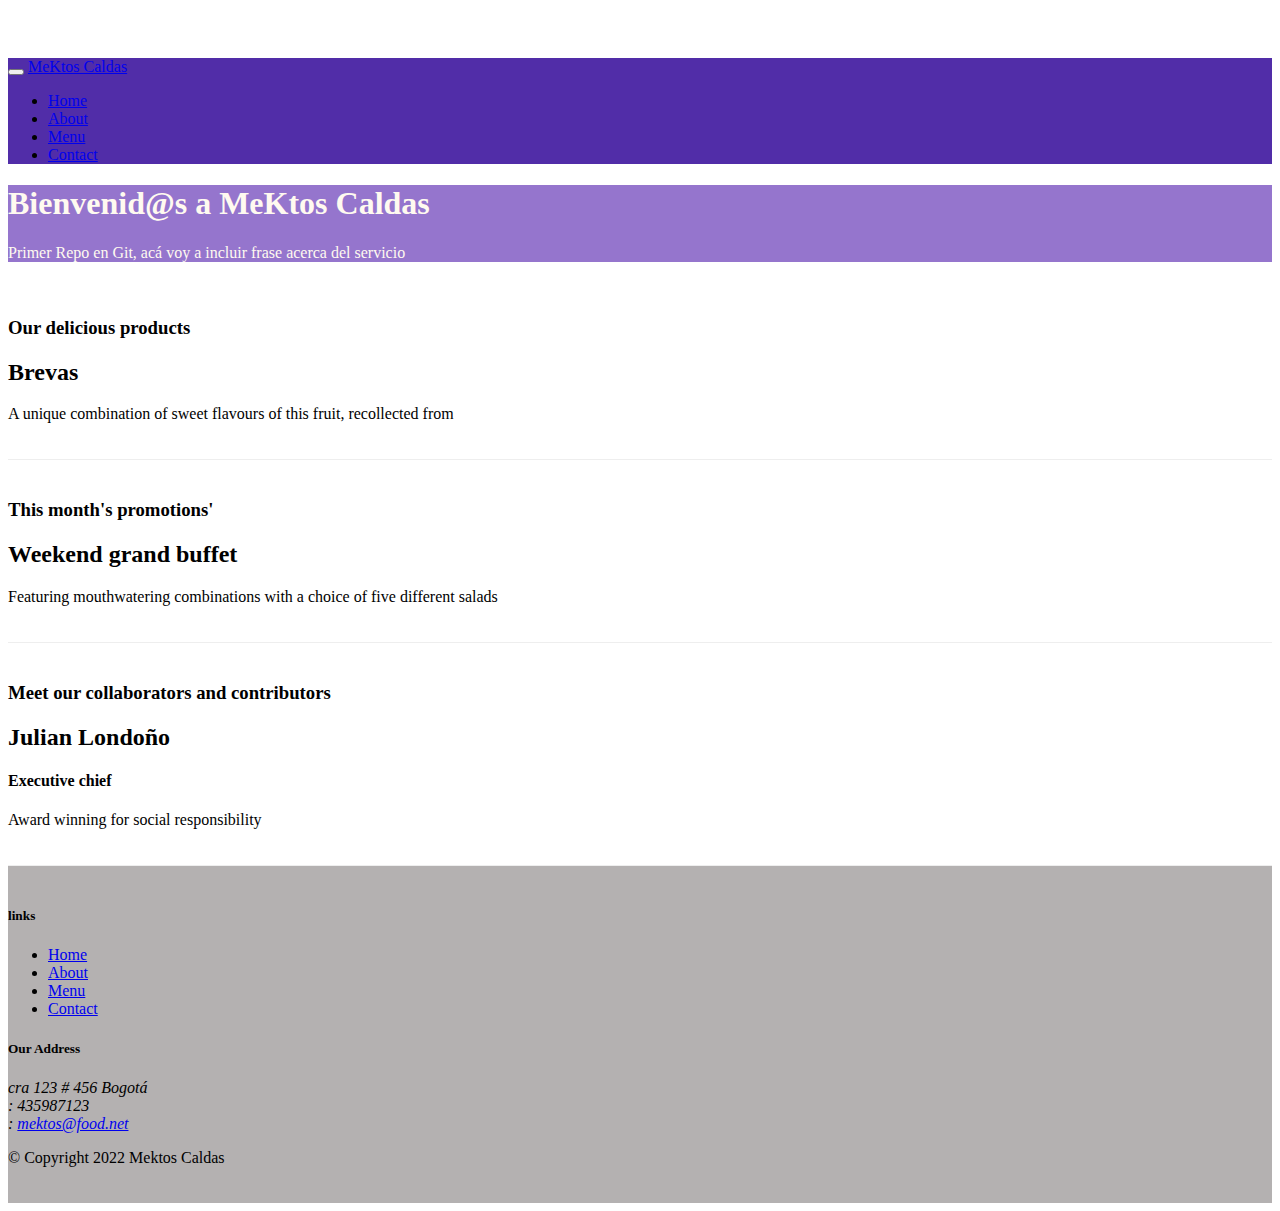
==== index.html @ a94ba514 "folders reorganized" ====
<html lang="en">

<head>
	<meta charset="utf-8">
	<meta name="viewport" content="width=device-width, initial-scale=1, shrink-to-fit=no">
	<meta http-equiv="x-ua-compatible" content="ie=edge">
	<!-- Bootstrap CSS -->
	<!--<link rel="stylesheet" href="https://cdn.jsdelivr.net/npm/bootstrap@4.0.0/dist/css/bootstrap.min.css" integrity="sha384-Gn5384xqQ1aoWXA+058RXPxPg6fy4IWvTNh0E263XmFcJlSAwiGgFAW/dAiS6JXm" crossorigin="anonymous"> -->

	<link rel="stylesheet" href="/css/bootstrap/bootstrap.min.css">
	<link rel="stylesheet" href="/font-awesome/css/font-awesome.min.css">
	<link rel="stylesheet" href="/css/bootstrap-social/bootstrap-social.css">
	<link rel="stylesheet" href="/css/styles.css">
	<title>MeKtos Caldas</title>

</head>

<body>
	<nav class="navbar navbar-dark navbar-expand-sm fixed-top">
		<!--de penultimo estaba "bg-primary" para el color, lo quité al modificar la clase navbar-dark, ahi esta el color-->
		<div class="container">
			<!--use this div to enclose everything on navigation bar, it's optional, in case not use, all elements will be displayed along all the navbar-->
			<button class="navbar-toggler" type="button" data-toggle="collapse" data-target="#Navbar">
				<!--the data-target element se encuentra mas abajo, se usa el id="Navbar" dentro del div que contiene la lista-->
				<span class="navbar-toggler-icon"></span>
			</button>
			<a class="navbar-brand mr-auto" href="#">MeKtos Caldas </a> <!--navbar-brand: class for company logo or brand-->
			<div class="collapse navbar-collapse" id="Navbar">
				<!--this is set to toggle menu on Xsmall screen-->
				<ul class="navbar-nav mr-auto">
					<!--mr auto: push contents to left (mr: margin right)-->
					<li class="nav-item active"><a class="nav-link" href="#"><span class="fa fa-home fa-lg"></span> Home</a></li> <!--nav-item: set links horizontally / the active class highlights the actual page-->
					<li class="nav-item"><a class="nav-link" href="./aboutus.html"><span class="fa fa-info fa-lg"></span> About</a></li>
					<li class="nav-item"><a class="nav-link" href="#"><span class="fa fa-list fa-lg"></span> Menu</a></li> <!--fa-list: its the icon/ fa-lg is the size(large)-->
					<li class="nav-item"><a class="nav-link" href="#"><span class="fa fa-address-card fa-lg"></span> Contact</a></li>
				</ul>
			</div>
		</div>
	</nav>
	<header class="jumbotron">
		<div class="container">
			<div class="row row-header">
				<!--added row-header as custom style in styles.css-->
				<div class="col-12 col-sm-6">
					<!--extraSmall screen uses whole screen and other the half-->
					<h1>Bienvenid@s a MeKtos Caldas</h1>
					<p>Primer Repo en Git, acá voy a incluir frase acerca del servicio</p>
				</div>
				<div class="col-12 col-sm"></div> <!--this div will get the 6 columns left from Anterior -->
			</div>
		</div>
	</header>
	<div class="container">
		<div class="row row-content align-items-center">
			<!--row-content was added later, when created styles.css file, originally it was only row class; after I added the align items to align vertically-->
			<div class="col-12 col-sm-4 col-md-3">
				<!--here are 3 sizes of screen and the columns they use-->
				<h3>Our delicious products</h3>
			</div>
			<div class="col col-sm col-md">
				<!--example: the last one will use 9 columns on medium and large screen-->
				<h2>Brevas</h2>
				<p class="d-none d-sm-block">A unique combination of sweet flavours of this fruit, recollected from </p>
				<!--the d-none d-sm-block is to hide some large elements of Xsmall screens-->
			</div>
		</div>

		<div class="row row-content align-items-center">
			<div class="col-12 col-sm-4 col-md-3">
				<h3>This month's promotions'</h3>
			</div>
			<div class="col col-sm col-md">
				<h2>Weekend grand buffet</h2>
				<p class="d-none d-sm-block">Featuring mouthwatering combinations with a choice of five different salads</p>
			</div>
		</div>

		<div class="row row-content align-items-center">
			<div class="col-12 col-sm-4 order-sm-last col-md-3">
				<!--order-sm-last: to invert the order, set at left-->
				<h3>Meet our collaborators and contributors</h3>
			</div>
			<div class="col col-sm order-sm-first col-md">
				<!--order-sm-first: I putted to invert order, set at right-->
				<h2>Julian Londoño</h2>
				<h4>Executive chief</h4>
				<p class="d-none d-sm-block">Award winning for social responsibility</p>
			</div>
		</div>
	</div>
	<footer class="footer">
		<div class="container">
			<div class="row">
				<div class="col-4 offset-1 col-sm-2">
					<!--on extrasmall:4 columns on medium and large:2 columns, afer i set the offset to move 1 column-->
					<h5>links</h5>
					<ul class="list-unstyled">
						<li><a href="#">Home</a></li>
						<li><a href="./aboutus.html">About</a></li>
						<li><a href="#">Menu</a></li>
						<li><a href="#">Contact</a></li>
					</ul>
				</div>
				<div class="col-7 col-sm-5">
					<h5>Our Address</h5>
					<address>
						cra 123 # 456 Bogotá<br>
						<i class="fa fa-phone fa-lg"></i>: 435987123<br> <!--text "tel" was replaced by i tag-->
						<i class="fa fa-envelope fa-lg"></i>: <a href="mailto:mektos@food.net">mektos@food.net</a>
					</address>
				</div>
				<div class="col-12 col-sm-4 align-self-center">
					<!--on Xsmall will ocupy new line because there are already used the 12 columns by predecesor / after I added align-self-center to align on center of the row vertically-->
					<div class="text-center">
						<a href="http://google.com/+"><i class="fa fa-google-plus fa-lg"></i></a> <!--text "Google+" was replaced with <i> to show icon instead of text, after it was set as button with class"btn-social"-->
						<a href="http://www.facebook.com/profile.php?id="><i class="fa fa-facebook fa-lg"></i></a>
						<a href="http://www.linkedin.com/in/"><i class="fa fa-linkedin fa-lg"></i></a>
						<a href="http://twitter.com/"><i class="fa fa-twitter fa-lg"></i></a>
						<a href="http://youtube.com/"><i class="fa fa-youtube fa-lg"></i></a>
						<a href="mailto:"><i class="fa fa-envelope fa-lg"></i></a> <!--text "Mail" was replaced by i tag-->
					</div>
				</div>
			</div>
			<div class="row justify-content-center">
				<div class="col-auto">
					<!--place content on the center of div-->
					<p>© Copyright 2022 Mektos Caldas</p>
				</div>
			</div>
		</div>
	</footer>

<script src="https://code.jquery.com/jquery-3.2.1.slim.min.js" integrity="sha384-KJ3o2DKtIkvYIK3UENzmM7KCkRr/rE9/Qpg6aAZGJwFDMVNA/GpGFF93hXpG5KkN" crossorigin="anonymous"></script>
<script src="https://cdn.jsdelivr.net/npm/popper.js@1.12.9/dist/umd/popper.min.js" integrity="sha384-ApNbgh9B+Y1QKtv3Rn7W3mgPxhU9K/ScQsAP7hUibX39j7fakFPskvXusvfa0b4Q" crossorigin="anonymous"></script>
<script src="https://cdn.jsdelivr.net/npm/bootstrap@4.0.0/dist/js/bootstrap.min.js" integrity="sha384-JZR6Spejh4U02d8jOt6vLEHfe/JQGiRRSQQxSfFWpi1MquVdAyjUar5+76PVCmYl" crossorigin="anonymous"></script>


</body>

</html>
---- css/styles.css ----
.row-header {
    margin: 0px auto;
    padding: 0px;
}

.row-content {
    margin: 0px auto;
    padding: 20px 0px 20px 0px;
    border-bottom: 1px ridge;
    min-height: 140px;
}

.footer {
    background-color: #b4b1b1;
    margin: 0px auto;
    padding: 20px 0px 20px 0px;
}

.jumbotron {
    background: #9575CD;
    color: floralwhite;
}

.address {
    font-size: 80%;
    margin: 0px;
    color: #000000;
}
.container-about{
    margin-top: 0px;
    padding-top: 0px;
}

body{
    padding: 50px 0px 0px 0px;
    z-index: 0;
}

.navbar-dark {
    background-color: #512DA8;
}
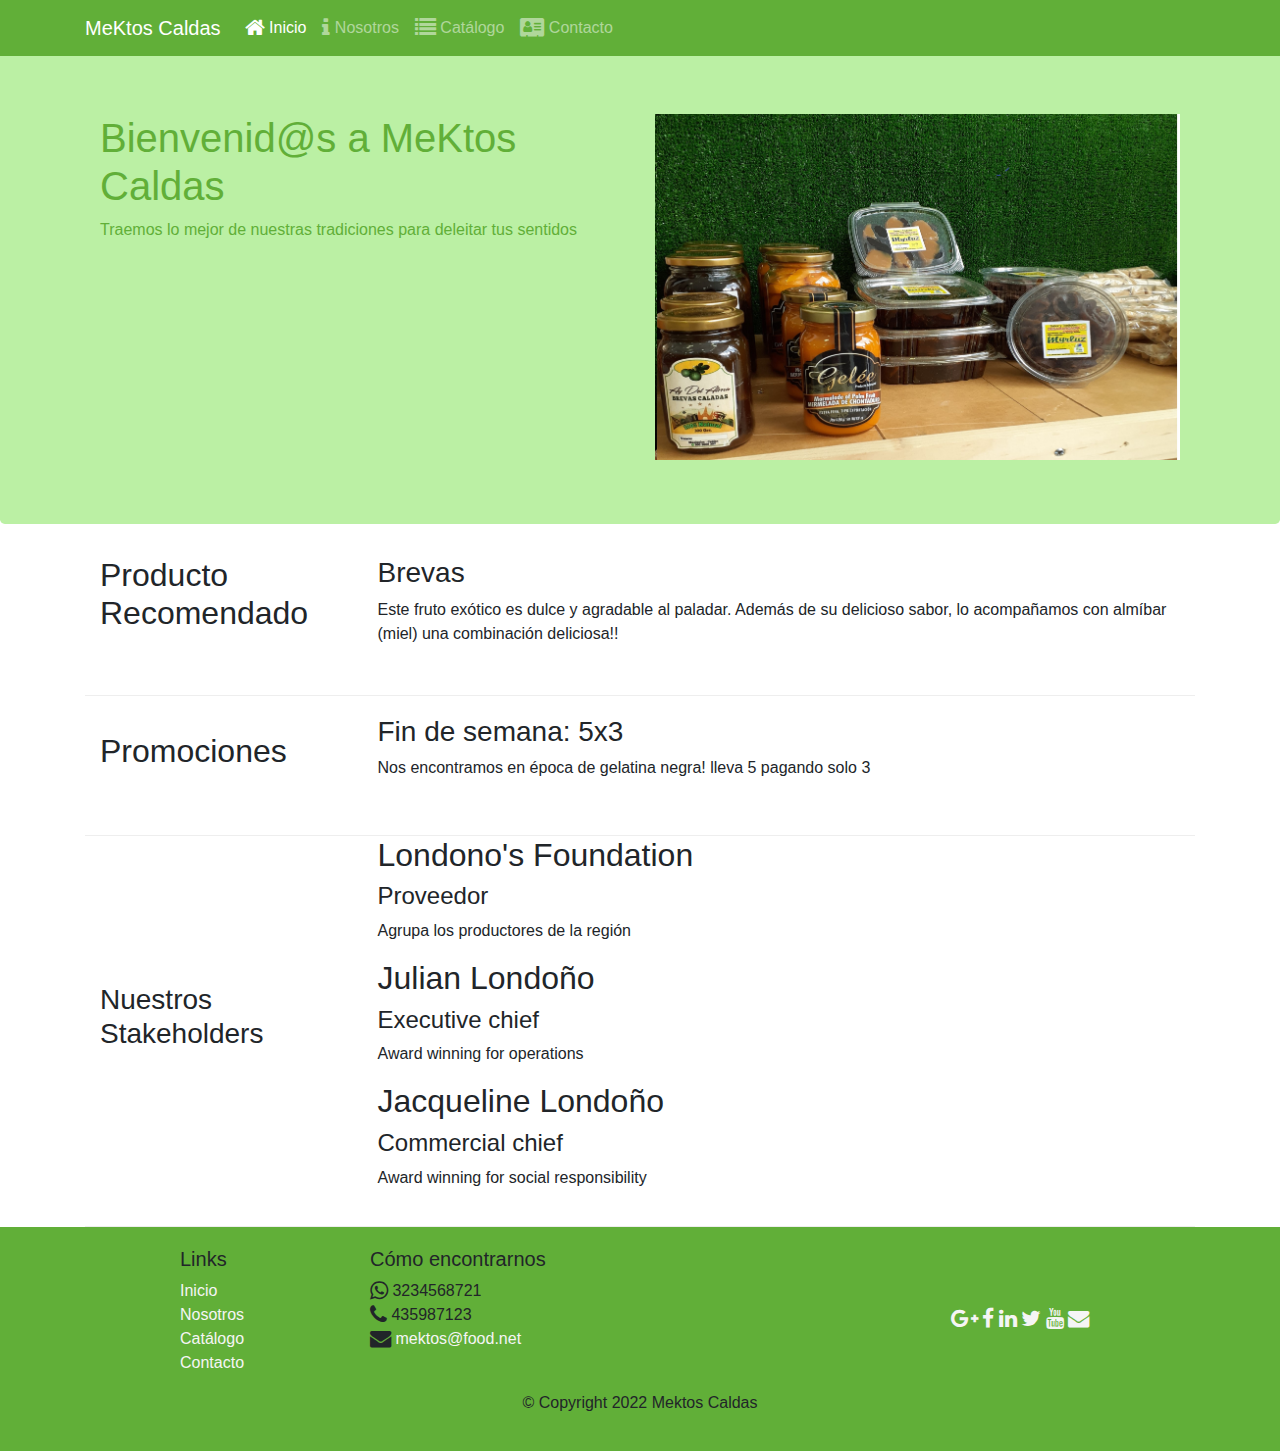
==== commit 4f25072d: "first version" ====
--- a/index.html
+++ b/index.html
@@ -7,10 +7,10 @@
 	<!-- Bootstrap CSS -->
 	<!--<link rel="stylesheet" href="https://cdn.jsdelivr.net/npm/bootstrap@4.0.0/dist/css/bootstrap.min.css" integrity="sha384-Gn5384xqQ1aoWXA+058RXPxPg6fy4IWvTNh0E263XmFcJlSAwiGgFAW/dAiS6JXm" crossorigin="anonymous"> -->
 
-	<link rel="stylesheet" href="/css/bootstrap/bootstrap.min.css">
-	<link rel="stylesheet" href="/font-awesome/css/font-awesome.min.css">
-	<link rel="stylesheet" href="/css/bootstrap-social/bootstrap-social.css">
-	<link rel="stylesheet" href="/css/styles.css">
+	<link rel="stylesheet" href="css/bootstrap/bootstrap.min.css"> <!--ensayo quitando el primer / en git pages funcionaba poniendolo-->
+	<link rel="stylesheet" href="font-awesome/css/font-awesome.min.css">
+	<link rel="stylesheet" href="css/bootstrap-social/bootstrap-social.css">
+	<link rel="stylesheet" href="css/styles.css">
 	<title>MeKtos Caldas</title>
 
 </head>
@@ -24,15 +24,15 @@
 				<!--the data-target element se encuentra mas abajo, se usa el id="Navbar" dentro del div que contiene la lista-->
 				<span class="navbar-toggler-icon"></span>
 			</button>
-			<a class="navbar-brand mr-auto" href="#">MeKtos Caldas </a> <!--navbar-brand: class for company logo or brand-->
+			<a class="navbar-brand" href="#">MeKtos Caldas </a> <!--navbar-brand: class for company logo or brand-->
 			<div class="collapse navbar-collapse" id="Navbar">
 				<!--this is set to toggle menu on Xsmall screen-->
 				<ul class="navbar-nav mr-auto">
 					<!--mr auto: push contents to left (mr: margin right)-->
-					<li class="nav-item active"><a class="nav-link" href="#"><span class="fa fa-home fa-lg"></span> Home</a></li> <!--nav-item: set links horizontally / the active class highlights the actual page-->
-					<li class="nav-item"><a class="nav-link" href="./aboutus.html"><span class="fa fa-info fa-lg"></span> About</a></li>
-					<li class="nav-item"><a class="nav-link" href="#"><span class="fa fa-list fa-lg"></span> Menu</a></li> <!--fa-list: its the icon/ fa-lg is the size(large)-->
-					<li class="nav-item"><a class="nav-link" href="#"><span class="fa fa-address-card fa-lg"></span> Contact</a></li>
+					<li class="nav-item active"><a class="nav-link" href="#"><span class="fa fa-home fa-lg"></span> Inicio</a></li> <!--nav-item: set links horizontally / the active class highlights the actual page-->
+					<li class="nav-item"><a class="nav-link" href="./aboutmekatos.html"><span class="fa fa-info fa-lg"></span> Nosotros</a></li>
+					<li class="nav-item"><a class="nav-link" href="#"><span class="fa fa-list fa-lg"></span> Catálogo</a></li> <!--fa-list: its the icon/ fa-lg is the size(large)-->
+					<li class="nav-item"><a class="nav-link" href="#"><span class="fa fa-address-card fa-lg"></span> Contacto</a></li>
 				</ul>
 			</div>
 		</div>
@@ -44,47 +44,54 @@
 				<div class="col-12 col-sm-6">
 					<!--extraSmall screen uses whole screen and other the half-->
 					<h1>Bienvenid@s a MeKtos Caldas</h1>
-					<p>Primer Repo en Git, acá voy a incluir frase acerca del servicio</p>
+					<p>Traemos lo mejor de nuestras tradiciones para deleitar tus sentidos</p>
 				</div>
-				<div class="col-12 col-sm"></div> <!--this div will get the 6 columns left from Anterior -->
+				<div class="col-12 col-sm-6"><img src="images/chonta.jpg" /></div> <!--this div will get the 6 columns left from Anterior -->
 			</div>
 		</div>
 	</header>
 	<div class="container">
-		<div class="row row-content align-items-center">
-			<!--row-content was added later, when created styles.css file, originally it was only row class; after I added the align items to align vertically-->
+		<div class="row row-content">
+			<!--Para alinear verticalmente los elementos hidden este div:align-items-center (lo quité de linea anterior)-->
 			<div class="col-12 col-sm-4 col-md-3">
 				<!--here are 3 sizes of screen and the columns they use-->
-				<h3>Our delicious products</h3>
+				<h2>Producto Recomendado</h2>
 			</div>
 			<div class="col col-sm col-md">
 				<!--example: the last one will use 9 columns on medium and large screen-->
-				<h2>Brevas</h2>
-				<p class="d-none d-sm-block">A unique combination of sweet flavours of this fruit, recollected from </p>
+				<h3>Brevas</h3>
+				<p class="d-none d-sm-block">Este fruto exótico es dulce y agradable al paladar. Además de su delicioso sabor, lo acompañamos con almíbar (miel) una combinación deliciosa!! </p>
 				<!--the d-none d-sm-block is to hide some large elements of Xsmall screens-->
 			</div>
 		</div>
 
 		<div class="row row-content align-items-center">
 			<div class="col-12 col-sm-4 col-md-3">
-				<h3>This month's promotions'</h3>
+				<h2>Promociones</h2>
 			</div>
 			<div class="col col-sm col-md">
-				<h2>Weekend grand buffet</h2>
-				<p class="d-none d-sm-block">Featuring mouthwatering combinations with a choice of five different salads</p>
+				<h3>Fin de semana: 5x3</h3>
+				<p class="d-none d-sm-block">Nos encontramos en época de gelatina negra! lleva 5 pagando solo 3</p>
 			</div>
 		</div>
 
 		<div class="row row-content align-items-center">
-			<div class="col-12 col-sm-4 order-sm-last col-md-3">
-				<!--order-sm-last: to invert the order, set at left-->
-				<h3>Meet our collaborators and contributors</h3>
+			<div class="col-12 col-sm-4 col-md-3">
+				<!--Para poner el elemento anterior a la derecha, usar: order-sm-last antes de col-md-->
+				<h3>Nuestros Stakeholders</h3>
 			</div>
-			<div class="col col-sm order-sm-first col-md">
-				<!--order-sm-first: I putted to invert order, set at right-->
+			<div class="col col-sm col-md">
+				<!--Para poner el elemento anterior a la izquierda, usar: order-sm-first antes de col-md-->
+				<h2>Londono's Foundation</h2>
+				<h4>Proveedor</h4>
+				<p class="d-none d-sm-block">Agrupa los productores de la región</p>
 				<h2>Julian Londoño</h2>
 				<h4>Executive chief</h4>
+				<p class="d-none d-sm-block">Award winning for operations</p>
+				<h2>Jacqueline Londoño</h2>
+				<h4>Commercial chief</h4>
 				<p class="d-none d-sm-block">Award winning for social responsibility</p>
+
 			</div>
 		</div>
 	</div>
@@ -93,20 +100,20 @@
 			<div class="row">
 				<div class="col-4 offset-1 col-sm-2">
 					<!--on extrasmall:4 columns on medium and large:2 columns, afer i set the offset to move 1 column-->
-					<h5>links</h5>
+					<h5>Links</h5>
 					<ul class="list-unstyled">
-						<li><a href="#">Home</a></li>
-						<li><a href="./aboutus.html">About</a></li>
-						<li><a href="#">Menu</a></li>
-						<li><a href="#">Contact</a></li>
+						<li><a href="#">Inicio</a></li>
+						<li><a href="./aboutmekatos.html">Nosotros</a></li>
+						<li><a href="#">Catálogo</a></li>
+						<li><a href="#">Contacto</a></li>
 					</ul>
 				</div>
 				<div class="col-7 col-sm-5">
-					<h5>Our Address</h5>
+					<h5>Cómo encontrarnos</h5>
 					<address>
-						cra 123 # 456 Bogotá<br>
-						<i class="fa fa-phone fa-lg"></i>: 435987123<br> <!--text "tel" was replaced by i tag-->
-						<i class="fa fa-envelope fa-lg"></i>: <a href="mailto:mektos@food.net">mektos@food.net</a>
+						<i class="fa fa-whatsapp fa-lg"></i> 3234568721<br>
+						<i class="fa fa-phone fa-lg"></i> 435987123<br> <!--text "tel" was replaced by i tag-->
+						<i class="fa fa-envelope fa-lg"></i> <a href="mailto:mektos@food.net">mektos@food.net</a>
 					</address>
 				</div>
 				<div class="col-12 col-sm-4 align-self-center">
--- a/css/styles.css
+++ b/css/styles.css
@@ -5,20 +5,20 @@
 
 .row-content {
     margin: 0px auto;
-    padding: 20px 0px 20px 0px;
+    padding: 0px 0px 20px 0px;
     border-bottom: 1px ridge;
     min-height: 140px;
 }
 
 .footer {
-    background-color: #b4b1b1;
+    background-color: #61AF38;
     margin: 0px auto;
     padding: 20px 0px 20px 0px;
 }
 
 .jumbotron {
-    background: #9575CD;
-    color: floralwhite;
+    background: #BBF0A4;
+    color: #61AF38;
 }
 
 .address {
@@ -37,5 +37,19 @@
 }
 
 .navbar-dark {
-    background-color: #512DA8;
+    background-color: #61AF38;
+}
+
+a {
+    color: whitesmoke;
+}
+
+img {
+    max-width:100%;
+    max-height:100%;
+    display:block;
+}
+
+.breadcrumb {
+    background-color: #61AF38;
 }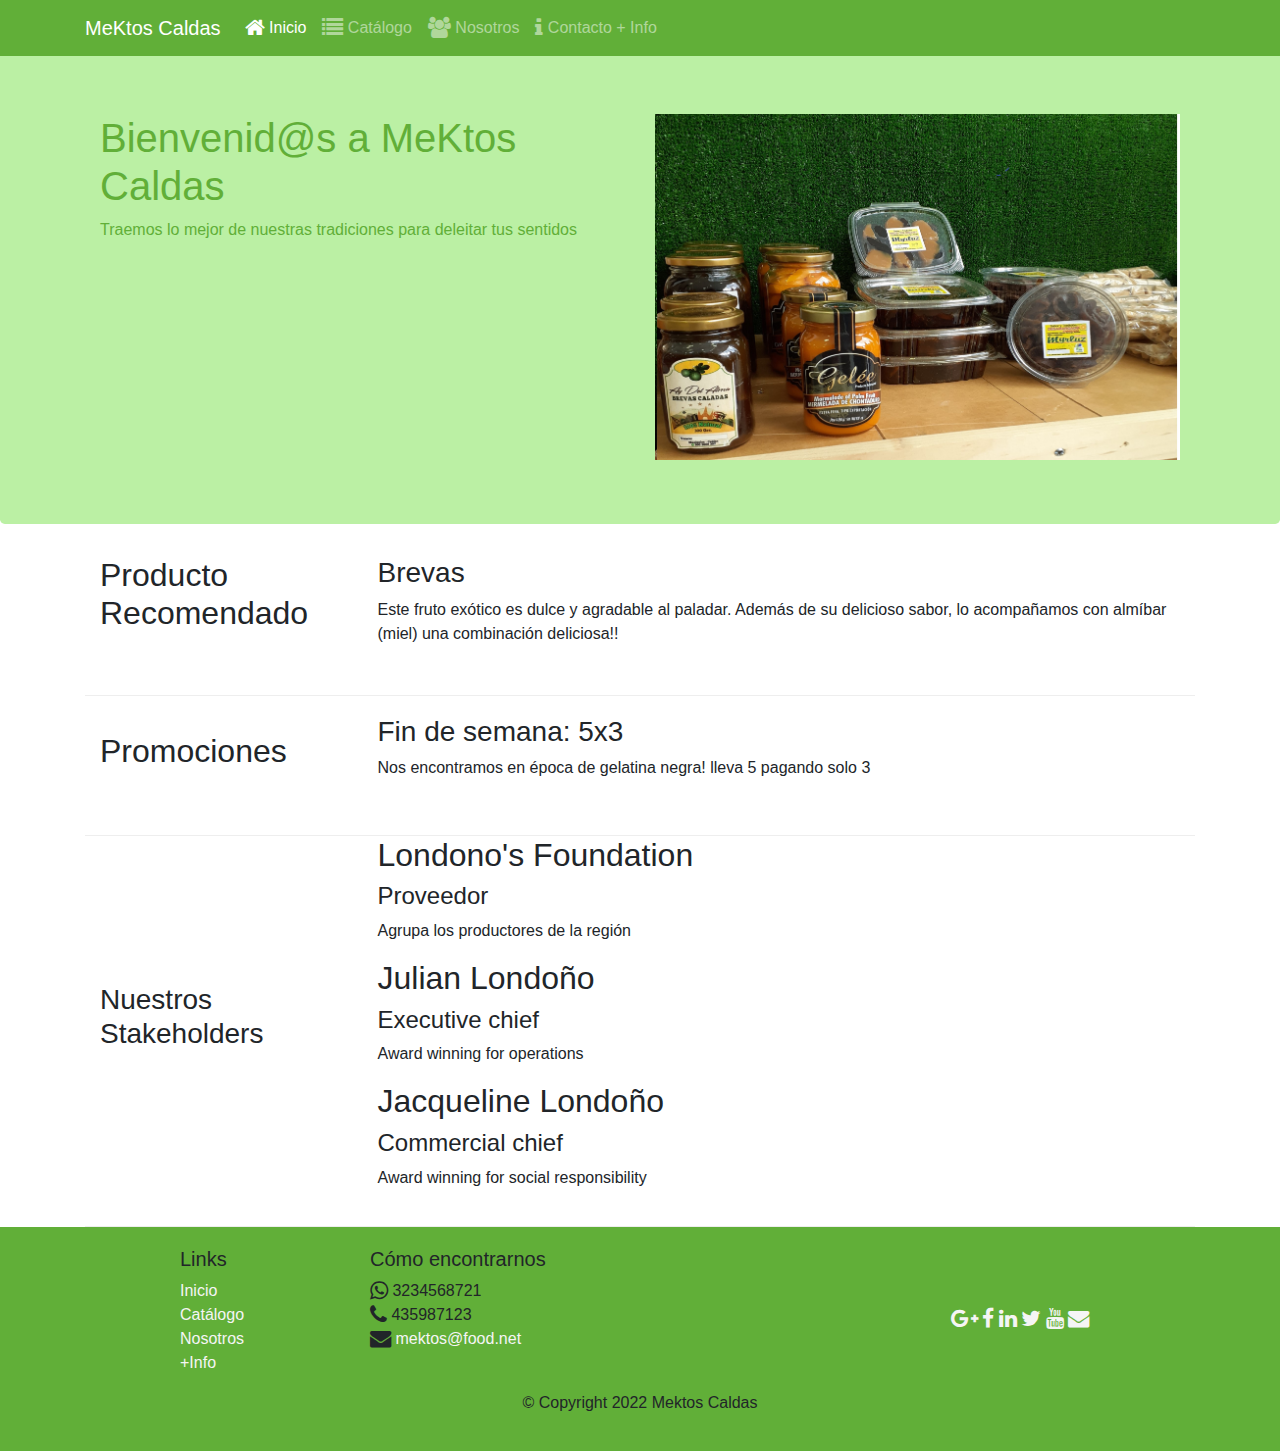
==== commit 34a9f26f: "Contacto.html Added and reorganized the menu" ====
--- a/index.html
+++ b/index.html
@@ -12,27 +12,26 @@
 	<link rel="stylesheet" href="css/bootstrap-social/bootstrap-social.css">
 	<link rel="stylesheet" href="css/styles.css">
 	<title>MeKtos Caldas</title>
+	<link rel="icon" type="image/x-icon" href="images/favicon.ico">
 
 </head>
 
 <body>
 	<nav class="navbar navbar-dark navbar-expand-sm fixed-top">
-		<!--de penultimo estaba "bg-primary" para el color, lo quité al modificar la clase navbar-dark, ahi esta el color-->
 		<div class="container">
-			<!--use this div to enclose everything on navigation bar, it's optional, in case not use, all elements will be displayed along all the navbar-->
+			
 			<button class="navbar-toggler" type="button" data-toggle="collapse" data-target="#Navbar">
 				<!--the data-target element se encuentra mas abajo, se usa el id="Navbar" dentro del div que contiene la lista-->
 				<span class="navbar-toggler-icon"></span>
 			</button>
-			<a class="navbar-brand" href="#">MeKtos Caldas </a> <!--navbar-brand: class for company logo or brand-->
+			<a class="navbar-brand" href="#">MeKtos Caldas </a>
 			<div class="collapse navbar-collapse" id="Navbar">
 				<!--this is set to toggle menu on Xsmall screen-->
 				<ul class="navbar-nav mr-auto">
-					<!--mr auto: push contents to left (mr: margin right)-->
-					<li class="nav-item active"><a class="nav-link" href="#"><span class="fa fa-home fa-lg"></span> Inicio</a></li> <!--nav-item: set links horizontally / the active class highlights the actual page-->
-					<li class="nav-item"><a class="nav-link" href="./aboutmekatos.html"><span class="fa fa-info fa-lg"></span> Nosotros</a></li>
-					<li class="nav-item"><a class="nav-link" href="#"><span class="fa fa-list fa-lg"></span> Catálogo</a></li> <!--fa-list: its the icon/ fa-lg is the size(large)-->
-					<li class="nav-item"><a class="nav-link" href="#"><span class="fa fa-address-card fa-lg"></span> Contacto</a></li>
+					<li class="nav-item active"><a class="nav-link" href="./index.html"><span class="fa fa-home fa-lg"></span> Inicio</a></li> <!--nav-item: set links horizontally / the active class highlights the actual page-->
+					<li class="nav-item"><a class="nav-link" href="./catalog.html"><span class="fa fa-list fa-lg"></span> Catálogo</a></li><!--fa-list: its the icon/ fa-lg is the size(large)-->
+					<li class="nav-item"><a class="nav-link" href="#"><span class="fa fa-users fa-lg"></span> Nosotros</a></li>
+					<li class="nav-item"><a class="nav-link" href="./contactomekato"><span class="fa fa-info fa-lg"></span> Contacto + Info</a></li>
 				</ul>
 			</div>
 		</div>
@@ -42,23 +41,22 @@
 			<div class="row row-header">
 				<!--added row-header as custom style in styles.css-->
 				<div class="col-12 col-sm-6">
-					<!--extraSmall screen uses whole screen and other the half-->
+					<!--extraSmall screen uses whole screen and the other the half-->
 					<h1>Bienvenid@s a MeKtos Caldas</h1>
 					<p>Traemos lo mejor de nuestras tradiciones para deleitar tus sentidos</p>
 				</div>
-				<div class="col-12 col-sm-6"><img src="images/chonta.jpg" /></div> <!--this div will get the 6 columns left from Anterior -->
+				<div class="col-12 col-sm-6"><img src="images/chonta.jpg" /></div>
 			</div>
 		</div>
 	</header>
 	<div class="container">
 		<div class="row row-content">
 			<!--Para alinear verticalmente los elementos hidden este div:align-items-center (lo quité de linea anterior)-->
-			<div class="col-12 col-sm-4 col-md-3">
-				<!--here are 3 sizes of screen and the columns they use-->
+			<div class="col-12 col-sm-5 col-md-4 col-lg-3">
+				<!--en anterior uso todas las columnas en XS, 5 columnas en small, 4 en medium (tablet), y 3 en large (pc)-->
 				<h2>Producto Recomendado</h2>
 			</div>
-			<div class="col col-sm col-md">
-				<!--example: the last one will use 9 columns on medium and large screen-->
+			<div class="col col-sm-7 col-md-8 col-lg">
 				<h3>Brevas</h3>
 				<p class="d-none d-sm-block">Este fruto exótico es dulce y agradable al paladar. Además de su delicioso sabor, lo acompañamos con almíbar (miel) una combinación deliciosa!! </p>
 				<!--the d-none d-sm-block is to hide some large elements of Xsmall screens-->
@@ -66,21 +64,21 @@
 		</div>
 
 		<div class="row row-content align-items-center">
-			<div class="col-12 col-sm-4 col-md-3">
+			<div class="col-12 col-sm-5 col-md-4 col-lg-3">
 				<h2>Promociones</h2>
 			</div>
-			<div class="col col-sm col-md">
+			<div class="col col-sm-7 col-md-8 col-lg">
 				<h3>Fin de semana: 5x3</h3>
 				<p class="d-none d-sm-block">Nos encontramos en época de gelatina negra! lleva 5 pagando solo 3</p>
 			</div>
 		</div>
 
 		<div class="row row-content align-items-center">
-			<div class="col-12 col-sm-4 col-md-3">
+			<div class="col-12 col-sm-5 col-md-4 col-lg-3">
 				<!--Para poner el elemento anterior a la derecha, usar: order-sm-last antes de col-md-->
 				<h3>Nuestros Stakeholders</h3>
 			</div>
-			<div class="col col-sm col-md">
+			<div class="col col-sm-7 col-md-8 col-lg">
 				<!--Para poner el elemento anterior a la izquierda, usar: order-sm-first antes de col-md-->
 				<h2>Londono's Foundation</h2>
 				<h4>Proveedor</h4>
@@ -103,9 +101,9 @@
 					<h5>Links</h5>
 					<ul class="list-unstyled">
 						<li><a href="#">Inicio</a></li>
+						<li><a href="./catalog.html">Catálogo</a></li>
 						<li><a href="./aboutmekatos.html">Nosotros</a></li>
-						<li><a href="#">Catálogo</a></li>
-						<li><a href="#">Contacto</a></li>
+						<li><a href="./contactomekato.html">+Info</a></li>
 					</ul>
 				</div>
 				<div class="col-7 col-sm-5">
--- a/css/styles.css
+++ b/css/styles.css
@@ -52,4 +52,45 @@
 
 .breadcrumb {
     background-color: #61AF38;
+}
+
+.imgCarousel {
+    width: 100%;
+    /*max-height: 500px; */
+    height: 25REM; /*puse esta medida para que en XS screen no cambie el tama�o seg�n la imagen
+        REM indica relativo al elemento root (html)
+    */
+}
+
+.carousel-caption {
+    color: darkslategrey;
+    font-size:large;
+}
+
+/* Hide the carousel text when the screen is less than 600 pixels wide */
+@media (max-width: 600px) {
+    .carousel-caption {
+        display: none;
+    }
+}
+
+/*la sgte clase se cre� para catalog, para el listado, borrar si dejo las cards*/
+.productlist {
+    margin: 0px auto;
+    padding: 10px 10px 10px 10px;
+    border-style: ridge;
+    border-color: #e6e619;
+}
+
+.card {   
+    padding: 0px;    
+    border-right-width: 4px;
+    border-left-width: 4px;
+    margin-bottom:0px;
+}
+
+.card-img-top {
+    width: 100%;
+    height: 40%; /*estaba en 20vw*/
+    object-fit:fill;
 }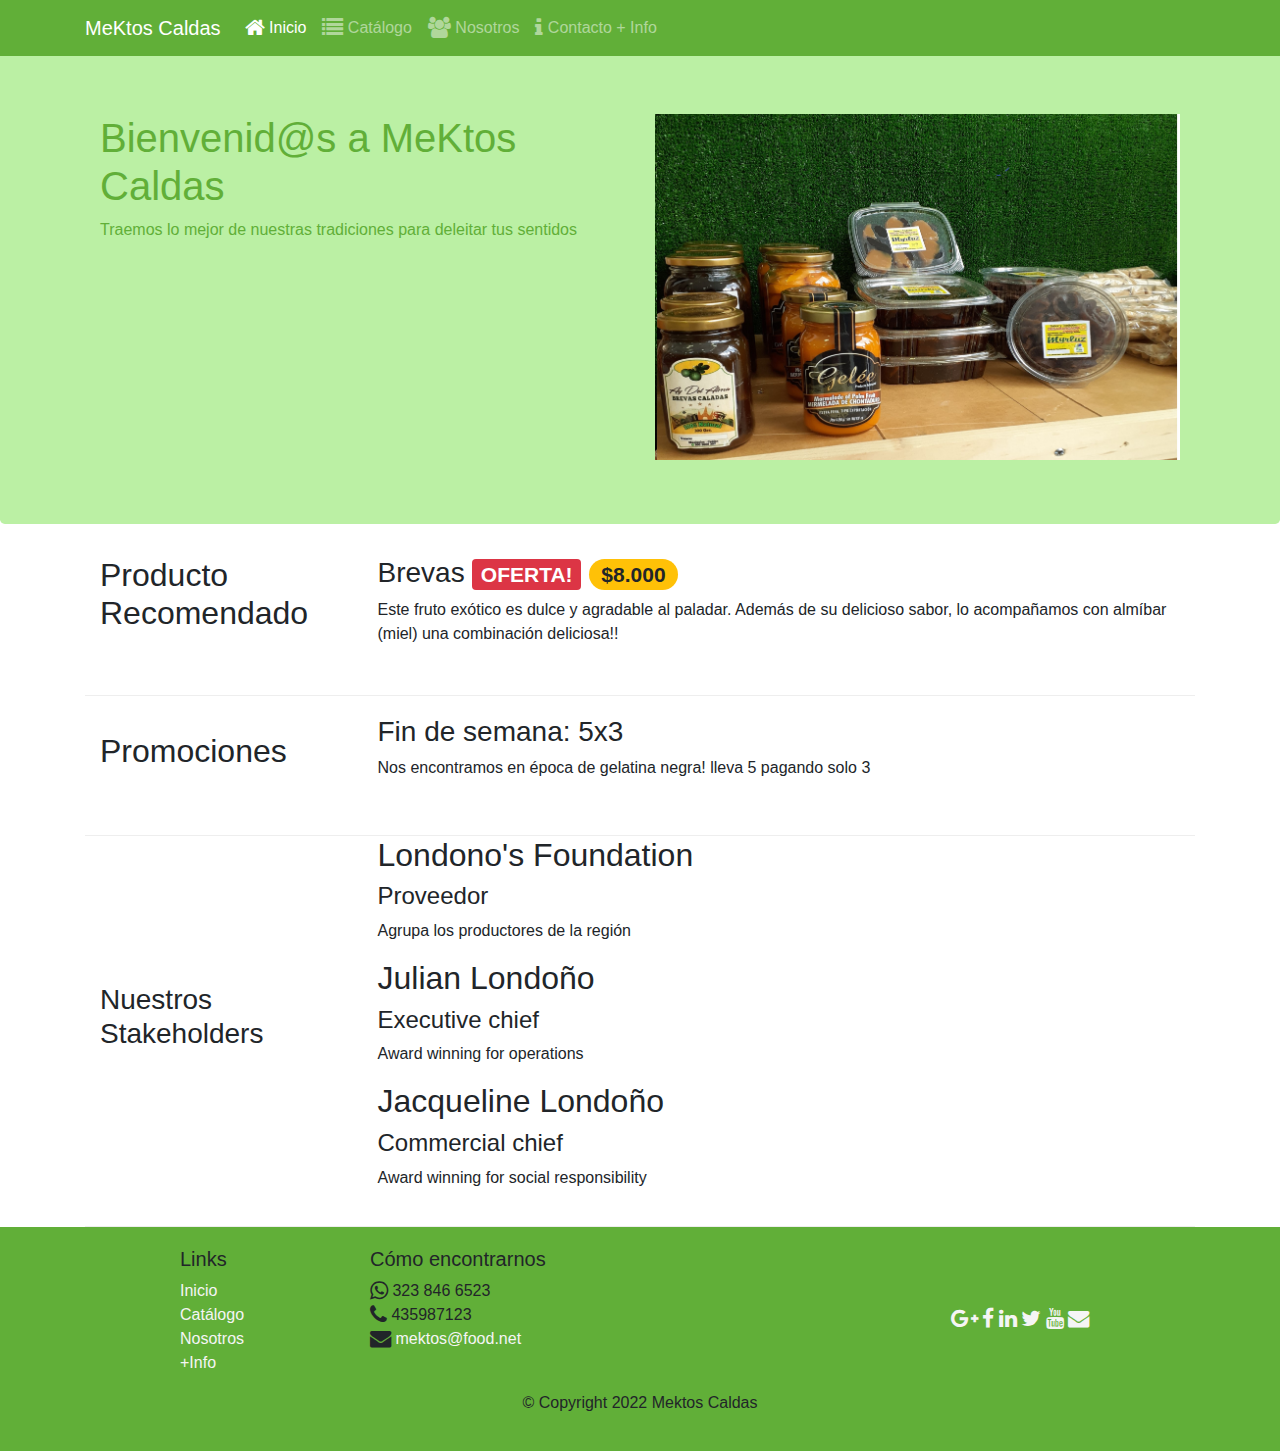
==== commit 73bc0e66: "updated card classes" ====
--- a/index.html
+++ b/index.html
@@ -31,7 +31,7 @@
 					<li class="nav-item active"><a class="nav-link" href="./index.html"><span class="fa fa-home fa-lg"></span> Inicio</a></li> <!--nav-item: set links horizontally / the active class highlights the actual page-->
 					<li class="nav-item"><a class="nav-link" href="./catalog.html"><span class="fa fa-list fa-lg"></span> Catálogo</a></li><!--fa-list: its the icon/ fa-lg is the size(large)-->
 					<li class="nav-item"><a class="nav-link" href="#"><span class="fa fa-users fa-lg"></span> Nosotros</a></li>
-					<li class="nav-item"><a class="nav-link" href="./contactomekato"><span class="fa fa-info fa-lg"></span> Contacto + Info</a></li>
+					<li class="nav-item"><a class="nav-link" href="./contactomekato.html"><span class="fa fa-info fa-lg"></span> Contacto + Info</a></li>
 				</ul>
 			</div>
 		</div>
@@ -57,7 +57,7 @@
 				<h2>Producto Recomendado</h2>
 			</div>
 			<div class="col col-sm-7 col-md-8 col-lg">
-				<h3>Brevas</h3>
+				<h3>Brevas <span class="badge badge-danger">OFERTA!</span> <span class="badge badge-pill badge-warning">$8.000</span></h3>
 				<p class="d-none d-sm-block">Este fruto exótico es dulce y agradable al paladar. Además de su delicioso sabor, lo acompañamos con almíbar (miel) una combinación deliciosa!! </p>
 				<!--the d-none d-sm-block is to hide some large elements of Xsmall screens-->
 			</div>
@@ -109,7 +109,7 @@
 				<div class="col-7 col-sm-5">
 					<h5>Cómo encontrarnos</h5>
 					<address>
-						<i class="fa fa-whatsapp fa-lg"></i> 3234568721<br>
+						<i class="fa fa-whatsapp fa-lg"></i> 323 846 6523<br>
 						<i class="fa fa-phone fa-lg"></i> 435987123<br> <!--text "tel" was replaced by i tag-->
 						<i class="fa fa-envelope fa-lg"></i> <a href="mailto:mektos@food.net">mektos@food.net</a>
 					</address>
--- a/css/styles.css
+++ b/css/styles.css
@@ -82,15 +82,24 @@
     border-color: #e6e619;
 }
 
-.card {   
-    padding: 0px;    
+.card {
+    padding: 0px;
+    border-radius: 2em;
+    box-shadow: 0 5px 10px rgba(0, 0, 0, 0.2);
+    margin-bottom: 0px;
+    /*
     border-right-width: 4px;
     border-left-width: 4px;
-    margin-bottom:0px;
+    border-bottom-width: 3px;
+    border-top-width: 2px;
+    */
 }
 
 .card-img-top {
     width: 100%;
     height: 40%; /*estaba en 20vw*/
-    object-fit:fill;
+    object-fit: fill;
+    border-top-left-radius: 2em;
+    border-top-right-radius: 2em;
+    /* Para aplicar en toda la img: border-radius: 2em; �*Para hacer la img redonda: 50%*/
 }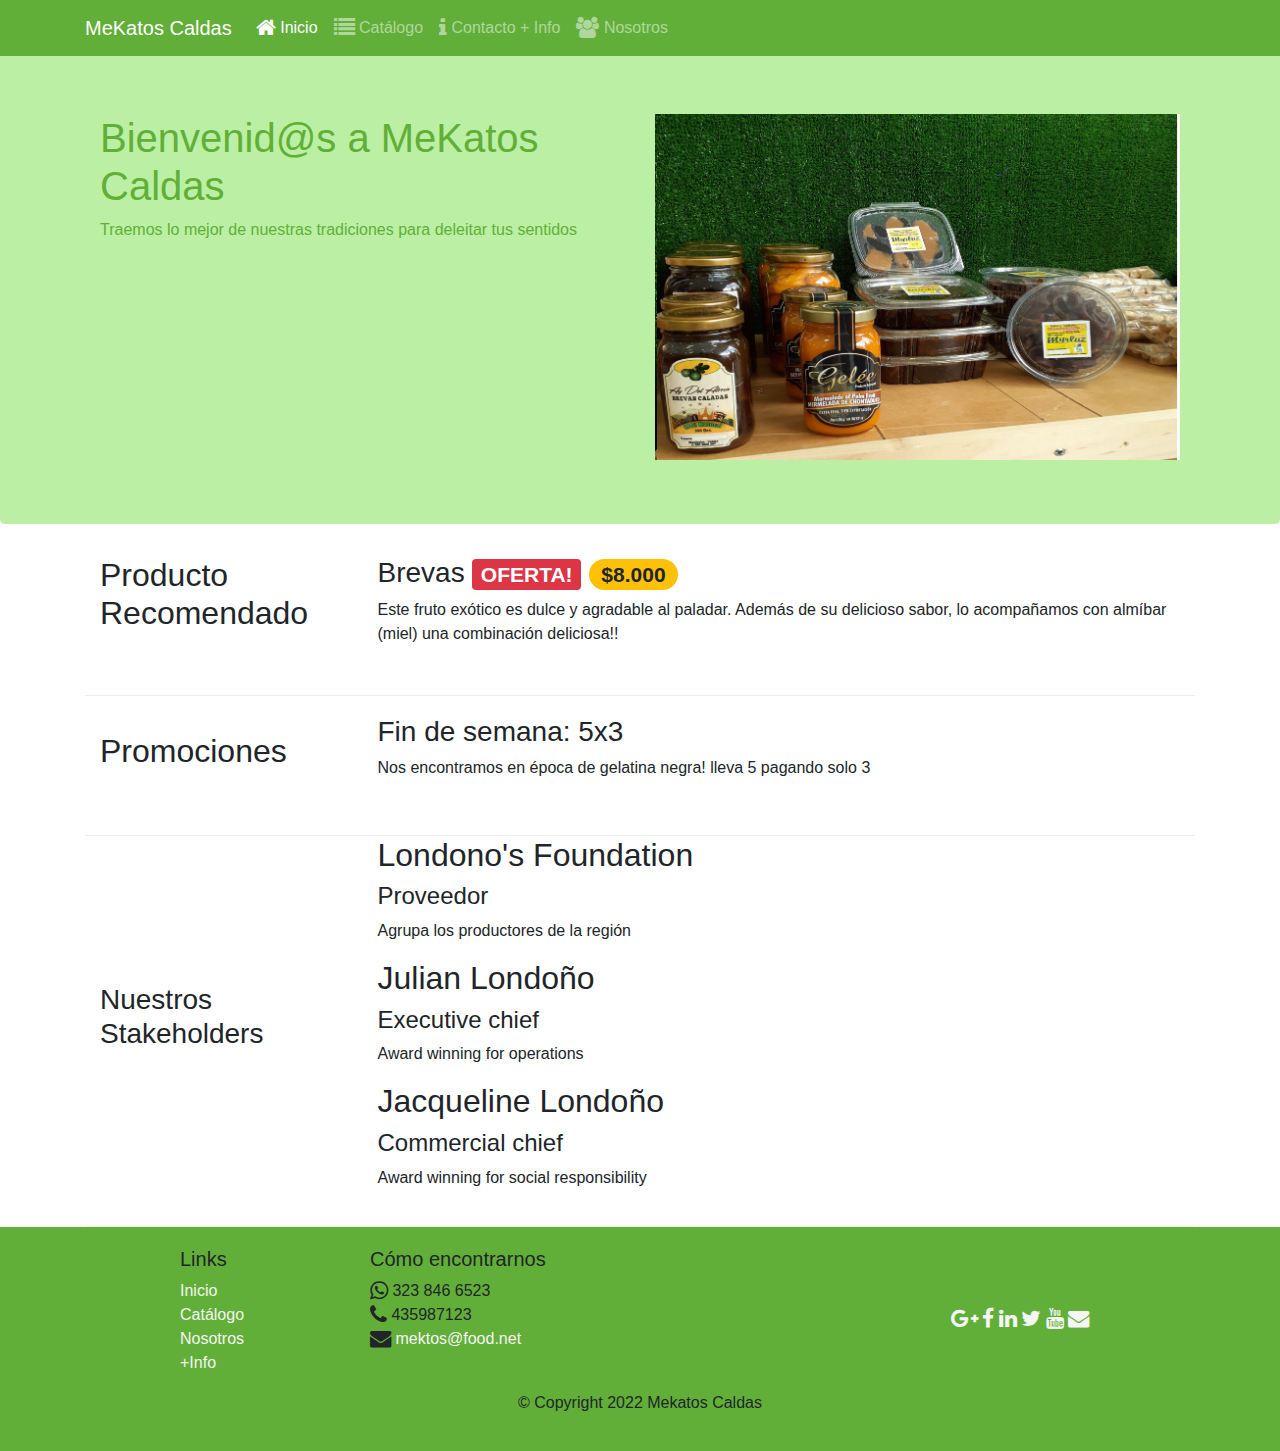
==== commit a463d097: "included missing titles" ====
--- a/index.html
+++ b/index.html
@@ -1,4 +1,5 @@
-<html lang="en">
+<!DOCTYPE html>
+<html lang="es">
 
 <head>
 	<meta charset="utf-8">
@@ -11,7 +12,7 @@
 	<link rel="stylesheet" href="font-awesome/css/font-awesome.min.css">
 	<link rel="stylesheet" href="css/bootstrap-social/bootstrap-social.css">
 	<link rel="stylesheet" href="css/styles.css">
-	<title>MeKtos Caldas</title>
+	<title>MeKatos Caldas</title>
 	<link rel="icon" type="image/x-icon" href="images/favicon.ico">
 
 </head>
@@ -20,32 +21,31 @@
 	<nav class="navbar navbar-dark navbar-expand-sm fixed-top">
 		<div class="container">
 			
-			<button class="navbar-toggler" type="button" data-toggle="collapse" data-target="#Navbar">
+			<button class="navbar-toggler" type="button" data-toggle="collapse" data-target="#Navbar" title="mekatosCaldasNavbar">
 				<!--the data-target element se encuentra mas abajo, se usa el id="Navbar" dentro del div que contiene la lista-->
 				<span class="navbar-toggler-icon"></span>
 			</button>
-			<a class="navbar-brand" href="#">MeKtos Caldas </a>
+			<a class="navbar-brand" href="#">MeKatos Caldas </a>
 			<div class="collapse navbar-collapse" id="Navbar">
 				<!--this is set to toggle menu on Xsmall screen-->
 				<ul class="navbar-nav mr-auto">
 					<li class="nav-item active"><a class="nav-link" href="./index.html"><span class="fa fa-home fa-lg"></span> Inicio</a></li> <!--nav-item: set links horizontally / the active class highlights the actual page-->
-					<li class="nav-item"><a class="nav-link" href="./catalog.html"><span class="fa fa-list fa-lg"></span> Catálogo</a></li><!--fa-list: its the icon/ fa-lg is the size(large)-->
-					<li class="nav-item"><a class="nav-link" href="#"><span class="fa fa-users fa-lg"></span> Nosotros</a></li>
+					<li class="nav-item"><a class="nav-link" href="./catalog.html"><span class="fa fa-list fa-lg"></span> Catálogo</a></li>
 					<li class="nav-item"><a class="nav-link" href="./contactomekato.html"><span class="fa fa-info fa-lg"></span> Contacto + Info</a></li>
+					<li class="nav-item"><a class="nav-link" href="./aboutmekatos.html"><span class="fa fa-users fa-lg"></span> Nosotros</a></li>
 				</ul>
 			</div>
 		</div>
 	</nav>
 	<header class="jumbotron">
 		<div class="container">
-			<div class="row row-header">
-				<!--added row-header as custom style in styles.css-->
+			<div class="row row-header">				
 				<div class="col-12 col-sm-6">
-					<!--extraSmall screen uses whole screen and the other the half-->
-					<h1>Bienvenid@s a MeKtos Caldas</h1>
+					<!--extraSmall screen usa toda la pantalla y sm la mitad-->
+					<h1>Bienvenid@s a MeKatos Caldas</h1>
 					<p>Traemos lo mejor de nuestras tradiciones para deleitar tus sentidos</p>
 				</div>
-				<div class="col-12 col-sm-6"><img src="images/chonta.jpg" /></div>
+				<div class="col-12 col-sm-6"><img src="images/chonta.jpg" title="mekatosCaldasProducto"/></div>
 			</div>
 		</div>
 	</header>
@@ -117,19 +117,19 @@
 				<div class="col-12 col-sm-4 align-self-center">
 					<!--on Xsmall will ocupy new line because there are already used the 12 columns by predecesor / after I added align-self-center to align on center of the row vertically-->
 					<div class="text-center">
-						<a href="http://google.com/+"><i class="fa fa-google-plus fa-lg"></i></a> <!--text "Google+" was replaced with <i> to show icon instead of text, after it was set as button with class"btn-social"-->
-						<a href="http://www.facebook.com/profile.php?id="><i class="fa fa-facebook fa-lg"></i></a>
-						<a href="http://www.linkedin.com/in/"><i class="fa fa-linkedin fa-lg"></i></a>
-						<a href="http://twitter.com/"><i class="fa fa-twitter fa-lg"></i></a>
-						<a href="http://youtube.com/"><i class="fa fa-youtube fa-lg"></i></a>
-						<a href="mailto:"><i class="fa fa-envelope fa-lg"></i></a> <!--text "Mail" was replaced by i tag-->
+						<a href="http://google.com/+" title="mekatosG"><i class="fa fa-google-plus fa-lg"></i></a> <!--text "Google+" was replaced with <i> to show icon instead of text, after it was set as button with class"btn-social"-->
+						<a href="http://www.facebook.com/profile.php?id=" title="mekatosCaldasFacebook"><i class="fa fa-facebook fa-lg"></i></a>
+						<a href="http://www.linkedin.com/in/" title="mekatosCaldasLinkedIn"><i class="fa fa-linkedin fa-lg"></i></a>
+						<a href="http://twitter.com/" title="mekatosCaldasTwitter"><i class="fa fa-twitter fa-lg"></i></a>
+						<a href="http://youtube.com/" title="mekatosCaldasYoutube"><i class="fa fa-youtube fa-lg"></i></a>
+						<a href="mailto:" title="mekatosCaldasMail"><i class="fa fa-envelope fa-lg"></i></a> <!--text "Mail" was replaced by i tag-->
 					</div>
 				</div>
 			</div>
 			<div class="row justify-content-center">
 				<div class="col-auto">
 					<!--place content on the center of div-->
-					<p>© Copyright 2022 Mektos Caldas</p>
+					<p>© Copyright 2022 Mekatos Caldas</p>
 				</div>
 			</div>
 		</div>
